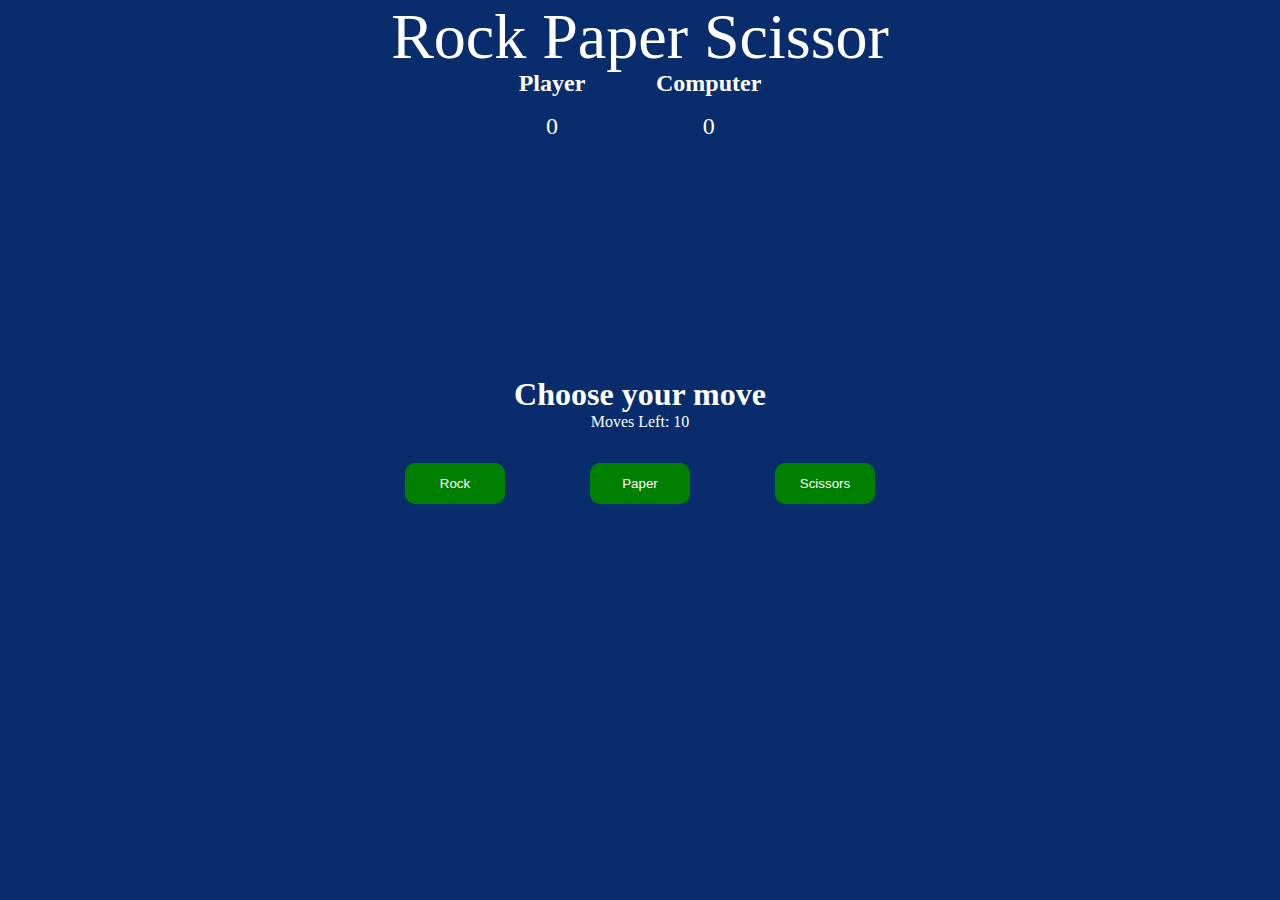
==== Rock Paper Scissor/rps.html @ 116d6120 "updated" ====
<!-- index.html -->

<!DOCTYPE html>
<html lang="en">
<head>
	<meta charset="UTF-8">
	<meta name="viewport"
		content="width=device-width,
				initial-scale=1.0">
	<link rel="stylesheet" href="rps.css">
	<title>Rock Paper Scissor</title>
</head>
<body>
	<section class="game">
		<!--Title -->
		<div class="title">Rock Paper Scissor</div>
		
		<!--Display Score of player and computer -->
		<div class="score">
			<div class="playerScore">
				<h2>Player</h2>
				<p class="p-count count">0</p>

			</div>	
			<div class="computerScore">
				<h2>Computer</h2>
				<p class="c-count count">0</p>

			</div>
		</div>
	
		<div class="move">Choose your move</div>
		
		<!--Number of moves left before game ends -->
		<div class="movesleft">Moves Left: 10 </div>
		
		<!--Options available to player to play game -->
		<div class="options">
			<button class="rock">Rock</button>
			<button class="paper">Paper</button>
			<button class="scissor">Scissors</button>
		</div>
		
		<!--Final result of game -->
		<div class="result"></div>
		
		<!--Reload the game -->
		<button class="reload"></button>

	</section>

	<script src="rps.js"></script>
</body>
</html>
---- Rock Paper Scissor/rps.css ----
/* styles.css */
/* universal selector - Applies to whole document */
*{
	padding: 0;
	margin: 0;
	box-sizing: border-box;
	background: #082c6c;
	color: #fff;
}
/* To center everything in game */
.game{
	display: flex;
	flex-direction: column;
	height: 100vh;
	width: 100vw;
	justify-content: center;
	align-items: center;
}

/* Title of the game */
.title{
	position: absolute;
	top: 0;
	font-size: 4rem;
	z-index: 2;
}

/* Score Board */
.score{
	display: flex;
	width: 30vw;
	justify-content: space-evenly;
	position: absolute;
	top: 70px;
	z-index: 1;
}

/* Score */
.p-count,.c-count{
	text-align: center;
	font-size: 1.5rem;
	margin-top: 1rem;
}

/* displaying three buttons in one line */
.options{
	display: flex;
	width: 50vw;
	justify-content: space-evenly;
	margin-top: 2rem;
}

/* Styling on all three buttons */
.rock, .paper, .scissor{
	padding: 0.8rem;
	width: 100px;
	border-radius: 10px;
	background: green;
	outline: none;
	border-color: green;
	border: none;
	cursor: pointer;
}

.move{
	font-size: 2rem;
	font-weight: bold;
}

/* Reload button style */
.reload {
	display: none;
	margin-top: 2rem;
	padding: 1rem;
	background: green;
	outline: none;
	border: none;
	border-radius: 10px;
	cursor: pointer;
}

.result{
	margin-top: 20px;
	font-size: 1.2rem;
}

/* Responsive Design */
@media screen and (max-width: 612px)
{
	.title{
		text-align: center;
	}
	.score{
		position: absolute;
		top: 200px;
		width: 100vw;
	}
	.options{
		width: 100vw;
	}
}
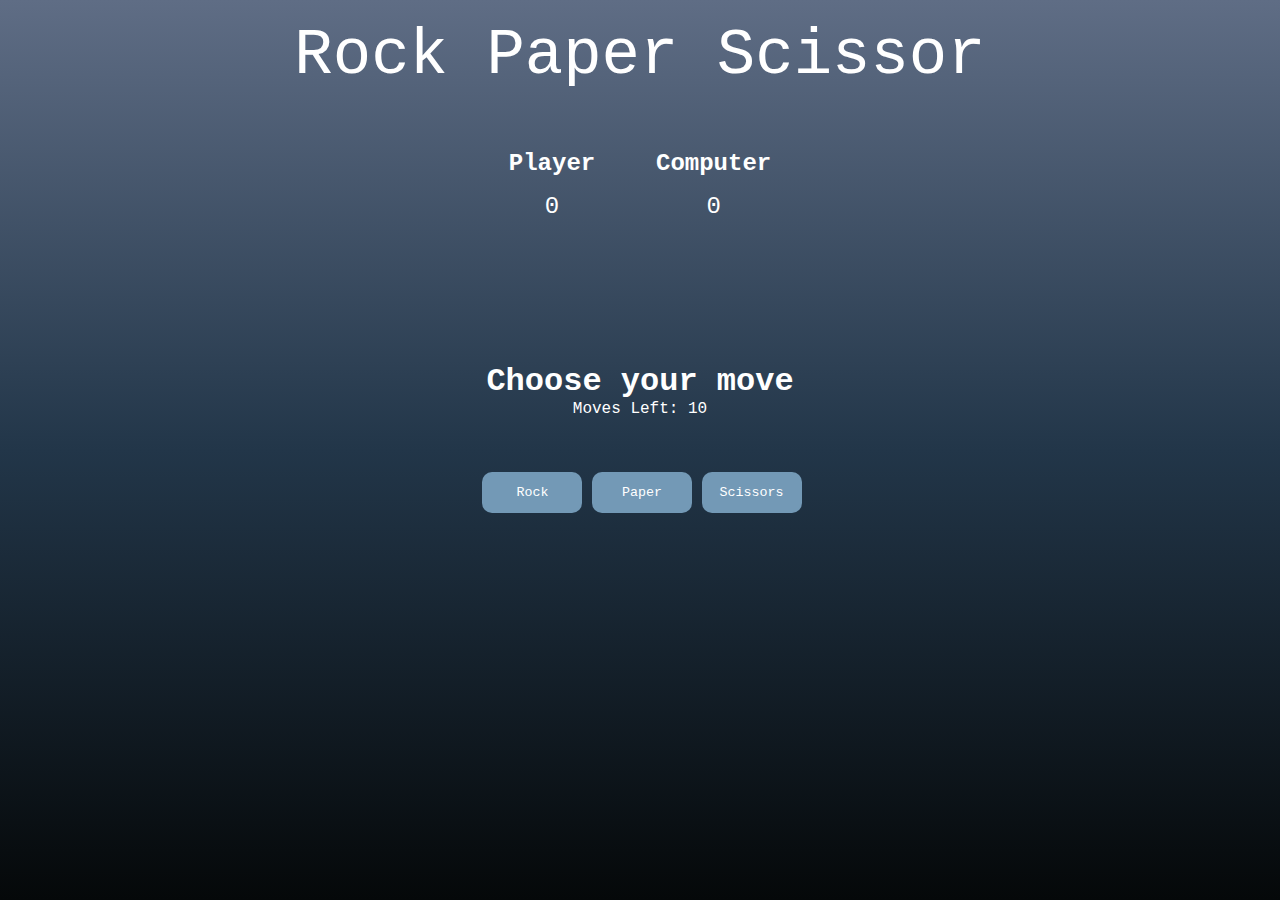
==== commit ce328902: "UPDATED" ====
--- a/Rock Paper Scissor/rps.html
+++ b/Rock Paper Scissor/rps.html
@@ -1,4 +1,3 @@
-<!-- index.html -->
 
 <!DOCTYPE html>
 <html lang="en">
@@ -12,10 +11,10 @@
 </head>
 <body>
 	<section class="game">
-		<!--Title -->
+		
 		<div class="title">Rock Paper Scissor</div>
 		
-		<!--Display Score of player and computer -->
+	
 		<div class="score">
 			<div class="playerScore">
 				<h2>Player</h2>
@@ -31,20 +30,20 @@
 	
 		<div class="move">Choose your move</div>
 		
-		<!--Number of moves left before game ends -->
+	
 		<div class="movesleft">Moves Left: 10 </div>
 		
-		<!--Options available to player to play game -->
+		
 		<div class="options">
 			<button class="rock">Rock</button>
 			<button class="paper">Paper</button>
 			<button class="scissor">Scissors</button>
 		</div>
 		
-		<!--Final result of game -->
+		
 		<div class="result"></div>
 		
-		<!--Reload the game -->
+		
 		<button class="reload"></button>
 
 	</section>
--- a/Rock Paper Scissor/rps.css
+++ b/Rock Paper Scissor/rps.css
@@ -1,13 +1,12 @@
-/* styles.css */
-/* universal selector - Applies to whole document */
+
 *{
+	font-family: 'Courier New', Courier, monospace;
 	padding: 0;
 	margin: 0;
 	box-sizing: border-box;
-	background: #082c6c;
 	color: #fff;
 }
-/* To center everything in game */
+
 .game{
 	display: flex;
 	flex-direction: column;
@@ -15,12 +14,16 @@
 	width: 100vw;
 	justify-content: center;
 	align-items: center;
+	background-image: linear-gradient(180deg,
+        rgb(95, 109, 133) 0%,
+        rgb(34, 54, 73) 50%,
+        rgb(5, 8, 9) 100%);
 }
 
 /* Title of the game */
 .title{
 	position: absolute;
-	top: 0;
+	top: 20px;
 	font-size: 4rem;
 	z-index: 2;
 }
@@ -31,7 +34,7 @@
 	width: 30vw;
 	justify-content: space-evenly;
 	position: absolute;
-	top: 70px;
+	top:150px;
 	z-index: 1;
 }
 
@@ -44,10 +47,15 @@
 
 /* displaying three buttons in one line */
 .options{
-	display: flex;
-	width: 50vw;
-	justify-content: space-evenly;
-	margin-top: 2rem;
+	font-weight: bold;
+    border-radius: 5px;
+    border: none;
+    color: rgb(176, 198, 204);
+    padding: 4px 8px;
+    margin-left: 4px;
+    cursor: pointer;
+	margin-top: 50px;
+	
 }
 
 /* Styling on all three buttons */
@@ -55,9 +63,9 @@
 	padding: 0.8rem;
 	width: 100px;
 	border-radius: 10px;
-	background: green;
+	background:  rgb(115, 153, 182);
 	outline: none;
-	border-color: green;
+	border-color: rgb(115, 153, 182);
 	border: none;
 	cursor: pointer;
 }
@@ -72,7 +80,7 @@
 	display: none;
 	margin-top: 2rem;
 	padding: 1rem;
-	background: green;
+	background: rgb(20, 62, 89);
 	outline: none;
 	border: none;
 	border-radius: 10px;
